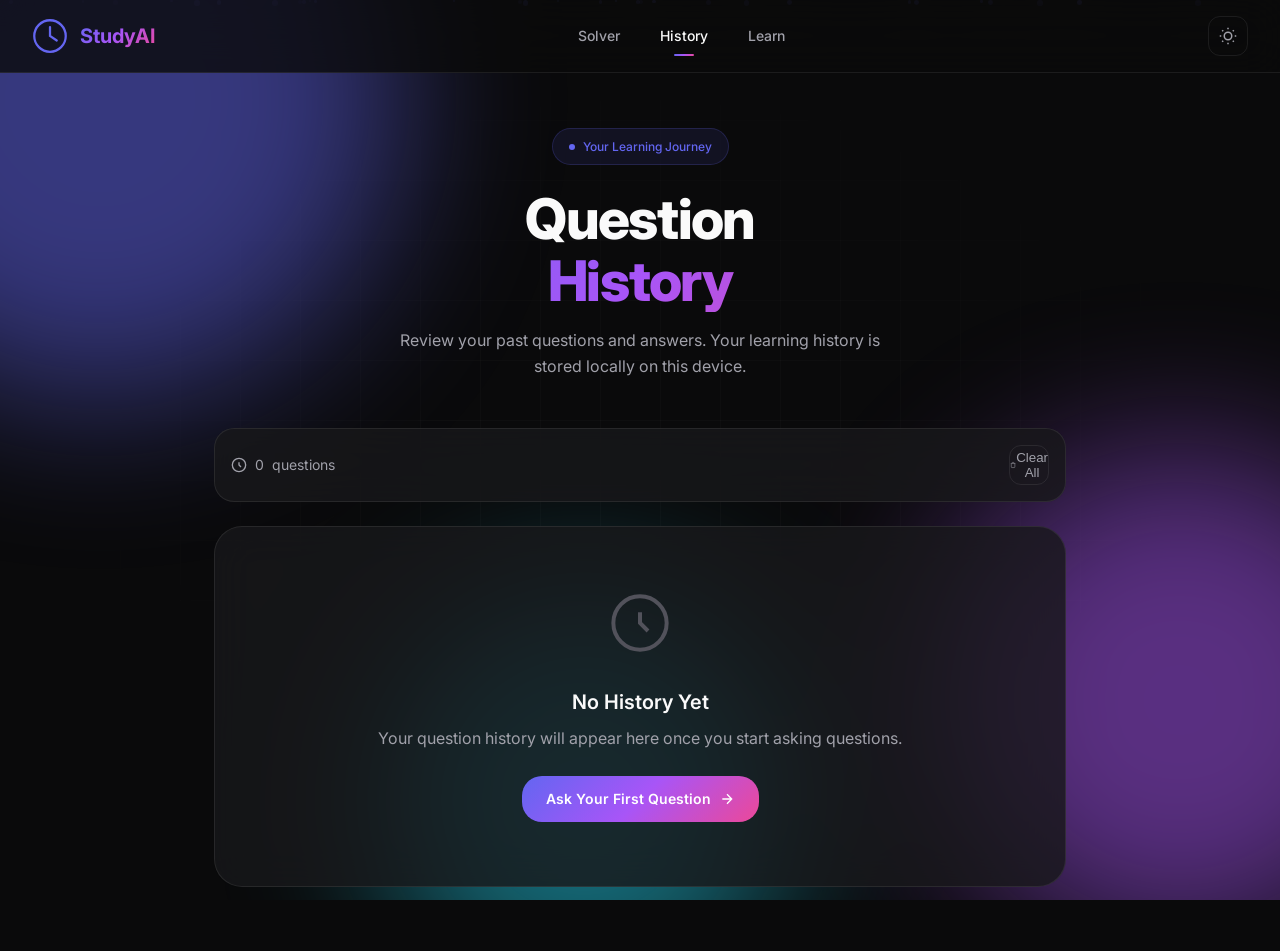
==== history.html @ 95f25e90 "feat(pages): add History and Learn pages with navigation - history.html: View past questions with de" ====
<!DOCTYPE html>
<html lang="en">
<head>
  <meta charset="UTF-8" />
  <meta name="viewport" content="width=device-width, initial-scale=1.0" />
  <title>History - Student AI Doubt Solver</title>
  <link rel="preconnect" href="https://fonts.googleapis.com" />
  <link rel="preconnect" href="https://fonts.gstatic.com" crossorigin />
  <link href="https://fonts.googleapis.com/css2?family=Inter:wght@300;400;500;600;700;800&display=swap" rel="stylesheet" />
  <link rel="stylesheet" href="style.css" />
</head>
<body>
  <!-- Animated Background -->
  <div class="bg-animation">
    <div class="gradient-orb orb-1"></div>
    <div class="gradient-orb orb-2"></div>
    <div class="gradient-orb orb-3"></div>
    <div class="grid-overlay"></div>
  </div>

  <!-- Floating Particles -->
  <div class="particles" id="particles"></div>

  <!-- Navigation -->
  <nav class="nav">
    <div class="nav-brand">
      <a href="index.html" class="brand-link">
        <div class="logo-icon">
          <svg viewBox="0 0 32 32" fill="none">
            <circle cx="16" cy="16" r="14" stroke="url(#logoGrad)" stroke-width="2"/>
            <path d="M16 8v8l6 4" stroke="url(#logoGrad)" stroke-width="2" stroke-linecap="round"/>
            <defs>
              <linearGradient id="logoGrad" x1="0" y1="0" x2="32" y2="32">
                <stop offset="0%" stop-color="#6366f1"/>
                <stop offset="100%" stop-color="#a855f7"/>
              </linearGradient>
            </defs>
          </svg>
        </div>
        <span class="brand-text">StudyAI</span>
      </a>
    </div>
    <div class="nav-links">
      <a href="index.html" class="nav-link">Solver</a>
      <a href="history.html" class="nav-link active">History</a>
      <a href="learn.html" class="nav-link">Learn</a>
    </div>
    <div class="nav-actions">
      <div class="theme-selector">
        <button class="btn-ghost theme-toggle-btn" id="themeToggle" title="Change Theme">
          <svg viewBox="0 0 24 24" fill="none" stroke="currentColor" stroke-width="2">
            <circle cx="12" cy="12" r="5"/>
            <path d="M12 1v2M12 21v2M4.22 4.22l1.42 1.42M18.36 18.36l1.42 1.42M1 12h2M21 12h2M4.22 19.78l1.42-1.42M18.36 5.64l1.42-1.42"/>
          </svg>
        </button>
        <div class="theme-dropdown" id="themeDropdown">
          <div class="theme-dropdown-header">Choose Theme</div>
          <button class="theme-option active" data-theme="dark">
            <span class="theme-preview dark-preview"></span>
            <span>Midnight</span>
          </button>
          <button class="theme-option" data-theme="purple">
            <span class="theme-preview purple-preview"></span>
            <span>Purple Haze</span>
          </button>
          <button class="theme-option" data-theme="ocean">
            <span class="theme-preview ocean-preview"></span>
            <span>Ocean Blue</span>
          </button>
          <button class="theme-option" data-theme="forest">
            <span class="theme-preview forest-preview"></span>
            <span>Forest Green</span>
          </button>
          <button class="theme-option" data-theme="sunset">
            <span class="theme-preview sunset-preview"></span>
            <span>Sunset</span>
          </button>
          <button class="theme-option" data-theme="light">
            <span class="theme-preview light-preview"></span>
            <span>Light Mode</span>
          </button>
        </div>
      </div>
    </div>
  </nav>

  <!-- Main Content -->
  <main class="main">
    <section class="page-header">
      <div class="hero-badge">
        <span class="badge-dot"></span>
        <span>Your Learning Journey</span>
      </div>
      <h1 class="page-title">
        <span class="title-line">Question</span>
        <span class="title-line gradient-text">History</span>
      </h1>
      <p class="page-subtitle">
        Review your past questions and answers. Your learning history is stored locally on this device.
      </p>
    </section>

    <!-- History List -->
    <section class="history-section">
      <div class="history-controls">
        <div class="history-stats" id="historyStats">
          <span class="stat-item">
            <svg viewBox="0 0 24 24" fill="none" stroke="currentColor" stroke-width="2" width="16" height="16">
              <path d="M12 8v4l3 3"/>
              <circle cx="12" cy="12" r="10"/>
            </svg>
            <span id="totalQuestions">0</span> questions
          </span>
        </div>
        <button class="btn-ghost" id="clearHistoryBtn">
          <svg viewBox="0 0 24 24" fill="none" stroke="currentColor" stroke-width="2" width="16" height="16">
            <polyline points="3 6 5 6 21 6"/>
            <path d="M19 6v14a2 2 0 01-2 2H7a2 2 0 01-2-2V6m3 0V4a2 2 0 012-2h4a2 2 0 012 2v2"/>
          </svg>
          Clear All
        </button>
      </div>

      <div class="history-list" id="historyList">
        <!-- History items will be inserted here -->
      </div>

      <div class="empty-state" id="emptyState">
        <div class="empty-icon">
          <svg viewBox="0 0 24 24" fill="none" stroke="currentColor" stroke-width="1.5" width="64" height="64">
            <path d="M12 8v4l3 3"/>
            <circle cx="12" cy="12" r="10"/>
          </svg>
        </div>
        <h3>No History Yet</h3>
        <p>Your question history will appear here once you start asking questions.</p>
        <a href="index.html" class="btn-primary">
          <span>Ask Your First Question</span>
          <svg viewBox="0 0 24 24" fill="none" stroke="currentColor" stroke-width="2" width="16" height="16">
            <path d="M5 12h14M12 5l7 7-7 7"/>
          </svg>
        </a>
      </div>
    </section>
  </main>

  <!-- Toast Notifications -->
  <div class="toast-container" id="toastContainer"></div>

  <script src="history.js"></script>
</body>
</html>
---- style.css ----
/* ===== CSS Variables ===== */
:root,
[data-theme="dark"] {
  /* Colors - Midnight Dark Theme */
  --bg-primary: #0a0a0b;
  --bg-secondary: #111113;
  --bg-tertiary: #18181b;
  --bg-card: rgba(24, 24, 27, 0.8);
  
  --text-primary: #fafafa;
  --text-secondary: #a1a1aa;
  --text-muted: #52525b;
  
  --accent-primary: #6366f1;
  --accent-secondary: #a855f7;
  --accent-tertiary: #22d3ee;
  
  --gradient-primary: linear-gradient(135deg, #6366f1 0%, #a855f7 50%, #ec4899 100%);
  --gradient-secondary: linear-gradient(135deg, #22d3ee 0%, #6366f1 100%);
  --gradient-glow: radial-gradient(circle, rgba(99, 102, 241, 0.15) 0%, transparent 70%);
  
  --orb-1: #6366f1;
  --orb-2: #a855f7;
  --orb-3: #22d3ee;
}

/* Purple Haze Theme */
[data-theme="purple"] {
  --bg-primary: #0d0a1a;
  --bg-secondary: #14101f;
  --bg-tertiary: #1a1525;
  --bg-card: rgba(26, 21, 37, 0.85);
  
  --text-primary: #f5f0ff;
  --text-secondary: #b8a5d3;
  --text-muted: #6b5a8a;
  
  --accent-primary: #9333ea;
  --accent-secondary: #c026d3;
  --accent-tertiary: #e879f9;
  
  --gradient-primary: linear-gradient(135deg, #9333ea 0%, #c026d3 50%, #e879f9 100%);
  --gradient-secondary: linear-gradient(135deg, #7c3aed 0%, #9333ea 100%);
  --gradient-glow: radial-gradient(circle, rgba(147, 51, 234, 0.2) 0%, transparent 70%);
  
  --orb-1: #9333ea;
  --orb-2: #c026d3;
  --orb-3: #e879f9;
}

/* Ocean Blue Theme */
[data-theme="ocean"] {
  --bg-primary: #030712;
  --bg-secondary: #0a1628;
  --bg-tertiary: #0f1d32;
  --bg-card: rgba(15, 29, 50, 0.85);
  
  --text-primary: #f0f9ff;
  --text-secondary: #7dd3fc;
  --text-muted: #3b82a0;
  
  --accent-primary: #0ea5e9;
  --accent-secondary: #06b6d4;
  --accent-tertiary: #38bdf8;
  
  --gradient-primary: linear-gradient(135deg, #0369a1 0%, #0ea5e9 50%, #38bdf8 100%);
  --gradient-secondary: linear-gradient(135deg, #06b6d4 0%, #0ea5e9 100%);
  --gradient-glow: radial-gradient(circle, rgba(14, 165, 233, 0.2) 0%, transparent 70%);
  
  --orb-1: #0ea5e9;
  --orb-2: #06b6d4;
  --orb-3: #38bdf8;
}

/* Forest Green Theme */
[data-theme="forest"] {
  --bg-primary: #030a06;
  --bg-secondary: #071510;
  --bg-tertiary: #0c1f17;
  --bg-card: rgba(12, 31, 23, 0.85);
  
  --text-primary: #ecfdf5;
  --text-secondary: #6ee7b7;
  --text-muted: #2d8a64;
  
  --accent-primary: #10b981;
  --accent-secondary: #059669;
  --accent-tertiary: #34d399;
  
  --gradient-primary: linear-gradient(135deg, #047857 0%, #10b981 50%, #34d399 100%);
  --gradient-secondary: linear-gradient(135deg, #059669 0%, #10b981 100%);
  --gradient-glow: radial-gradient(circle, rgba(16, 185, 129, 0.2) 0%, transparent 70%);
  
  --orb-1: #10b981;
  --orb-2: #059669;
  --orb-3: #34d399;
}

/* Sunset Theme */
[data-theme="sunset"] {
  --bg-primary: #0f0705;
  --bg-secondary: #1a0e0a;
  --bg-tertiary: #261510;
  --bg-card: rgba(38, 21, 16, 0.85);
  
  --text-primary: #fff7ed;
  --text-secondary: #fdba74;
  --text-muted: #a16234;
  
  --accent-primary: #f97316;
  --accent-secondary: #ea580c;
  --accent-tertiary: #fb923c;
  
  --gradient-primary: linear-gradient(135deg, #ea580c 0%, #f97316 50%, #fbbf24 100%);
  --gradient-secondary: linear-gradient(135deg, #dc2626 0%, #f97316 100%);
  --gradient-glow: radial-gradient(circle, rgba(249, 115, 22, 0.2) 0%, transparent 70%);
  
  --orb-1: #f97316;
  --orb-2: #ea580c;
  --orb-3: #fbbf24;
}

/* Light Mode Theme */
[data-theme="light"] {
  --bg-primary: #fafafa;
  --bg-secondary: #f4f4f5;
  --bg-tertiary: #e4e4e7;
  --bg-card: rgba(255, 255, 255, 0.9);
  
  --text-primary: #18181b;
  --text-secondary: #52525b;
  --text-muted: #a1a1aa;
  
  --accent-primary: #6366f1;
  --accent-secondary: #8b5cf6;
  --accent-tertiary: #a855f7;
  
  --gradient-primary: linear-gradient(135deg, #6366f1 0%, #8b5cf6 50%, #a855f7 100%);
  --gradient-secondary: linear-gradient(135deg, #6366f1 0%, #8b5cf6 100%);
  --gradient-glow: radial-gradient(circle, rgba(99, 102, 241, 0.1) 0%, transparent 70%);
  
  --orb-1: rgba(99, 102, 241, 0.3);
  --orb-2: rgba(139, 92, 246, 0.3);
  --orb-3: rgba(168, 85, 247, 0.3);
  
  --border-color: rgba(0, 0, 0, 0.08);
  --border-hover: rgba(0, 0, 0, 0.15);
  --shadow-sm: 0 2px 8px rgba(0, 0, 0, 0.08);
  --shadow-md: 0 8px 32px rgba(0, 0, 0, 0.1);
  --shadow-lg: 0 16px 64px rgba(0, 0, 0, 0.12);
}

/* Shared variables for all themes */
:root {
  --border-color: rgba(255, 255, 255, 0.08);
  --border-hover: rgba(255, 255, 255, 0.15);
  
  --shadow-sm: 0 2px 8px rgba(0, 0, 0, 0.3);
  --shadow-md: 0 8px 32px rgba(0, 0, 0, 0.4);
  --shadow-lg: 0 16px 64px rgba(0, 0, 0, 0.5);
  --shadow-glow: 0 0 60px rgba(99, 102, 241, 0.3);
  
  --radius-sm: 8px;
  --radius-md: 12px;
  --radius-lg: 20px;
  --radius-xl: 28px;
  
  --transition-fast: 0.15s ease;
  --transition-base: 0.3s ease;
  --transition-slow: 0.5s cubic-bezier(0.4, 0, 0.2, 1);
  
  --font-family: 'Inter', -apple-system, BlinkMacSystemFont, 'Segoe UI', sans-serif;
}

/* ===== Reset & Base ===== */
*, *::before, *::after {
  margin: 0;
  padding: 0;
  box-sizing: border-box;
}

html {
  scroll-behavior: smooth;
  font-size: 16px;
}

body {
  font-family: var(--font-family);
  background: var(--bg-primary);
  color: var(--text-primary);
  line-height: 1.6;
  min-height: 100vh;
  overflow-x: hidden;
  -webkit-font-smoothing: antialiased;
}

::selection {
  background: var(--accent-primary);
  color: white;
}

/* ===== Animated Background ===== */
.bg-animation {
  position: fixed;
  inset: 0;
  z-index: -1;
  overflow: hidden;
}

.gradient-orb {
  position: absolute;
  border-radius: 50%;
  filter: blur(80px);
  opacity: 0.5;
  animation: float 20s infinite ease-in-out;
}

.orb-1 {
  width: 600px;
  height: 600px;
  background: var(--orb-1, var(--accent-primary));
  top: -200px;
  left: -200px;
  animation-delay: 0s;
  transition: background 0.5s ease;
}

.orb-2 {
  width: 500px;
  height: 500px;
  background: var(--orb-2, var(--accent-secondary));
  top: 50%;
  right: -150px;
  animation-delay: -7s;
  transition: background 0.5s ease;
}

.orb-3 {
  width: 400px;
  height: 400px;
  background: var(--orb-3, var(--accent-tertiary));
  bottom: -100px;
  left: 30%;
  animation-delay: -14s;
  transition: background 0.5s ease;
}

@keyframes float {
  0%, 100% { transform: translate(0, 0) scale(1); }
  25% { transform: translate(50px, 50px) scale(1.1); }
  50% { transform: translate(0, 100px) scale(0.9); }
  75% { transform: translate(-50px, 50px) scale(1.05); }
}

.grid-overlay {
  position: absolute;
  inset: 0;
  background-image: 
    linear-gradient(rgba(255, 255, 255, 0.02) 1px, transparent 1px),
    linear-gradient(90deg, rgba(255, 255, 255, 0.02) 1px, transparent 1px);
  background-size: 60px 60px;
  mask-image: radial-gradient(ellipse at center, black 20%, transparent 70%);
}

/* ===== Particles ===== */
.particles {
  position: fixed;
  inset: 0;
  z-index: -1;
  pointer-events: none;
}

.particle {
  position: absolute;
  width: 4px;
  height: 4px;
  background: var(--accent-primary);
  border-radius: 50%;
  opacity: 0.6;
  animation: particle-float 15s infinite linear;
}

@keyframes particle-float {
  0% { transform: translateY(100vh) rotate(0deg); opacity: 0; }
  10% { opacity: 0.6; }
  90% { opacity: 0.6; }
  100% { transform: translateY(-100vh) rotate(720deg); opacity: 0; }
}

/* ===== Navigation ===== */
.nav {
  position: fixed;
  top: 0;
  left: 0;
  right: 0;
  z-index: 100;
  display: flex;
  align-items: center;
  justify-content: space-between;
  padding: 1rem 2rem;
  background: rgba(10, 10, 11, 0.8);
  backdrop-filter: blur(20px);
  border-bottom: 1px solid var(--border-color);
}

.nav-brand {
  display: flex;
  align-items: center;
  gap: 0.75rem;
}

.logo-icon {
  width: 36px;
  height: 36px;
  animation: pulse-glow 3s infinite ease-in-out;
}

@keyframes pulse-glow {
  0%, 100% { filter: drop-shadow(0 0 8px rgba(99, 102, 241, 0.5)); }
  50% { filter: drop-shadow(0 0 20px rgba(99, 102, 241, 0.8)); }
}

.brand-text {
  font-size: 1.25rem;
  font-weight: 700;
  background: var(--gradient-primary);
  -webkit-background-clip: text;
  -webkit-text-fill-color: transparent;
  background-clip: text;
}

.nav-links {
  display: flex;
  gap: 0.5rem;
}

.nav-link {
  padding: 0.5rem 1rem;
  color: var(--text-secondary);
  text-decoration: none;
  font-size: 0.875rem;
  font-weight: 500;
  border-radius: var(--radius-md);
  transition: all var(--transition-base);
  position: relative;
}

.nav-link:hover {
  color: var(--text-primary);
  background: rgba(255, 255, 255, 0.05);
}

.nav-link.active {
  color: var(--text-primary);
}

.nav-link.active::after {
  content: '';
  position: absolute;
  bottom: -1px;
  left: 50%;
  transform: translateX(-50%);
  width: 20px;
  height: 2px;
  background: var(--gradient-primary);
  border-radius: 2px;
}

.nav-actions {
  display: flex;
  align-items: center;
  gap: 0.5rem;
}

.btn-ghost {
  width: 40px;
  height: 40px;
  display: flex;
  align-items: center;
  justify-content: center;
  background: transparent;
  border: 1px solid var(--border-color);
  border-radius: var(--radius-md);
  color: var(--text-secondary);
  cursor: pointer;
  transition: all var(--transition-base);
}

.btn-ghost:hover {
  background: rgba(255, 255, 255, 0.05);
  border-color: var(--border-hover);
  color: var(--text-primary);
}

.btn-ghost svg {
  width: 18px;
  height: 18px;
}

/* ===== Theme Selector ===== */
.theme-selector {
  position: relative;
}

.theme-toggle-btn svg {
  transition: transform var(--transition-base);
}

.theme-selector:hover .theme-toggle-btn svg {
  transform: rotate(45deg);
}

.theme-dropdown {
  position: absolute;
  top: calc(100% + 0.5rem);
  right: 0;
  width: 200px;
  background: var(--bg-card);
  border: 1px solid var(--border-color);
  border-radius: var(--radius-lg);
  backdrop-filter: blur(20px);
  box-shadow: var(--shadow-lg);
  opacity: 0;
  visibility: hidden;
  transform: translateY(-10px);
  transition: all var(--transition-base);
  z-index: 150;
  overflow: hidden;
}

.theme-selector:hover .theme-dropdown,
.theme-dropdown.visible {
  opacity: 1;
  visibility: visible;
  transform: translateY(0);
}

.theme-dropdown-header {
  padding: 0.75rem 1rem;
  font-size: 0.75rem;
  font-weight: 600;
  text-transform: uppercase;
  letter-spacing: 0.05em;
  color: var(--text-muted);
  border-bottom: 1px solid var(--border-color);
}

.theme-option {
  display: flex;
  align-items: center;
  gap: 0.75rem;
  width: 100%;
  padding: 0.75rem 1rem;
  background: transparent;
  border: none;
  color: var(--text-secondary);
  font-size: 0.875rem;
  font-family: inherit;
  cursor: pointer;
  transition: all var(--transition-base);
  text-align: left;
}

.theme-option:hover {
  background: rgba(255, 255, 255, 0.05);
  color: var(--text-primary);
}

.theme-option.active {
  color: var(--accent-primary);
  background: rgba(99, 102, 241, 0.1);
}

.theme-preview {
  width: 20px;
  height: 20px;
  border-radius: 50%;
  flex-shrink: 0;
  border: 2px solid rgba(255, 255, 255, 0.1);
}

.dark-preview {
  background: linear-gradient(135deg, #6366f1 0%, #a855f7 100%);
}

.purple-preview {
  background: linear-gradient(135deg, #9333ea 0%, #c026d3 100%);
}

.ocean-preview {
  background: linear-gradient(135deg, #0ea5e9 0%, #06b6d4 100%);
}

.forest-preview {
  background: linear-gradient(135deg, #10b981 0%, #059669 100%);
}

.sunset-preview {
  background: linear-gradient(135deg, #f97316 0%, #fbbf24 100%);
}

.light-preview {
  background: linear-gradient(135deg, #f4f4f5 0%, #e4e4e7 100%);
  border-color: rgba(0, 0, 0, 0.1);
}

/* Theme transition for body */
body {
  transition: background-color 0.5s ease, color 0.5s ease;
}

/* ===== Main Content ===== */
.main {
  max-width: 900px;
  margin: 0 auto;
  padding: 8rem 1.5rem 4rem;
}

/* ===== Hero Section ===== */
.hero {
  text-align: center;
  margin-bottom: 3rem;
}

.hero-badge {
  display: inline-flex;
  align-items: center;
  gap: 0.5rem;
  padding: 0.5rem 1rem;
  background: rgba(99, 102, 241, 0.1);
  border: 1px solid rgba(99, 102, 241, 0.2);
  border-radius: 100px;
  font-size: 0.75rem;
  font-weight: 500;
  color: var(--accent-primary);
  margin-bottom: 1.5rem;
  animation: fade-in-up 0.6s ease-out;
}

.badge-dot {
  width: 6px;
  height: 6px;
  background: var(--accent-primary);
  border-radius: 50%;
  animation: pulse 2s infinite;
}

@keyframes pulse {
  0%, 100% { opacity: 1; transform: scale(1); }
  50% { opacity: 0.5; transform: scale(1.2); }
}

.hero-title {
  font-size: clamp(2.5rem, 8vw, 4.5rem);
  font-weight: 800;
  line-height: 1.1;
  letter-spacing: -0.03em;
  margin-bottom: 1.5rem;
}

.title-line {
  display: block;
  animation: fade-in-up 0.8s ease-out backwards;
}

.title-line:nth-child(1) { animation-delay: 0.1s; }
.title-line:nth-child(2) { animation-delay: 0.2s; }
.title-line:nth-child(3) { animation-delay: 0.3s; }

.gradient-text {
  background: var(--gradient-primary);
  -webkit-background-clip: text;
  -webkit-text-fill-color: transparent;
  background-clip: text;
}

.hero-subtitle {
  font-size: 1.125rem;
  color: var(--text-secondary);
  max-width: 500px;
  margin: 0 auto;
  animation: fade-in-up 0.8s ease-out 0.4s backwards;
}

@keyframes fade-in-up {
  from {
    opacity: 0;
    transform: translateY(20px);
  }
  to {
    opacity: 1;
    transform: translateY(0);
  }
}

/* ===== Subjects Carousel ===== */
.subjects-section {
  margin-bottom: 2rem;
  animation: fade-in-up 0.8s ease-out 0.5s backwards;
}

.subjects-carousel {
  display: flex;
  gap: 0.75rem;
  overflow-x: auto;
  padding: 0.5rem 0;
  scrollbar-width: none;
  -webkit-overflow-scrolling: touch;
  mask-image: linear-gradient(90deg, transparent, black 5%, black 95%, transparent);
}

.subjects-carousel::-webkit-scrollbar {
  display: none;
}

.subject-chip {
  display: flex;
  align-items: center;
  gap: 0.5rem;
  padding: 0.75rem 1.25rem;
  background: var(--bg-card);
  border: 1px solid var(--border-color);
  border-radius: 100px;
  color: var(--text-secondary);
  font-size: 0.875rem;
  font-weight: 500;
  cursor: pointer;
  white-space: nowrap;
  transition: all var(--transition-base);
  flex-shrink: 0;
}

.subject-chip:hover {
  background: rgba(99, 102, 241, 0.1);
  border-color: rgba(99, 102, 241, 0.3);
  color: var(--text-primary);
  transform: translateY(-2px);
}

.subject-chip.active {
  background: var(--gradient-primary);
  border-color: transparent;
  color: white;
  box-shadow: 0 4px 20px rgba(99, 102, 241, 0.4);
}

.chip-icon {
  font-size: 1rem;
}

/* ===== Input Section ===== */
.input-section {
  margin-bottom: 3rem;
  animation: fade-in-up 0.8s ease-out 0.6s backwards;
}

.input-card {
  position: relative;
  background: var(--bg-card);
  border: 1px solid var(--border-color);
  border-radius: var(--radius-xl);
  padding: 1.5rem;
  backdrop-filter: blur(20px);
  transition: all var(--transition-base);
}

.input-card:focus-within {
  border-color: var(--accent-primary);
  box-shadow: var(--shadow-glow);
}

.input-glow {
  position: absolute;
  inset: -1px;
  border-radius: var(--radius-xl);
  background: var(--gradient-primary);
  opacity: 0;
  z-index: -1;
  transition: opacity var(--transition-base);
  filter: blur(20px);
}

.input-card:focus-within .input-glow {
  opacity: 0.3;
}

.question-input {
  width: 100%;
  background: transparent;
  border: none;
  color: var(--text-primary);
  font-size: 1rem;
  font-family: inherit;
  line-height: 1.6;
  resize: none;
  outline: none;
}

.question-input::placeholder {
  color: var(--text-muted);
}

.input-actions {
  display: flex;
  align-items: center;
  justify-content: space-between;
  margin-top: 1rem;
  padding-top: 1rem;
  border-top: 1px solid var(--border-color);
}

.char-count {
  font-size: 0.75rem;
  color: var(--text-muted);
}

.btn-primary {
  display: flex;
  align-items: center;
  gap: 0.5rem;
  padding: 0.75rem 1.5rem;
  background: var(--gradient-primary);
  border: none;
  border-radius: var(--radius-lg);
  color: white;
  font-size: 0.875rem;
  font-weight: 600;
  cursor: pointer;
  transition: all var(--transition-base);
  position: relative;
  overflow: hidden;
}

.btn-primary:hover {
  transform: translateY(-2px);
  box-shadow: 0 8px 30px rgba(99, 102, 241, 0.4);
}

.btn-primary:active {
  transform: translateY(0);
}

.btn-icon svg {
  width: 16px;
  height: 16px;
  transition: transform var(--transition-base);
}

.btn-primary:hover .btn-icon svg {
  transform: translateX(4px);
}

.btn-loader {
  display: none;
}

.btn-primary.loading .btn-text,
.btn-primary.loading .btn-icon {
  visibility: hidden;
}

.btn-primary.loading .btn-loader {
  display: block;
  position: absolute;
}

.loader-ring {
  width: 20px;
  height: 20px;
  border: 2px solid rgba(255, 255, 255, 0.3);
  border-top-color: white;
  border-radius: 50%;
  animation: spin 0.8s linear infinite;
}

@keyframes spin {
  to { transform: rotate(360deg); }
}

/* ===== Results Section ===== */
.results-section {
  display: none;
}

.results-section.visible {
  display: block;
  animation: fade-in-up 0.6s ease-out;
}

/* Loading State */
.loading-state {
  display: none;
  text-align: center;
  padding: 4rem 2rem;
}

.loading-state.visible {
  display: block;
}

.loading-animation {
  display: flex;
  justify-content: center;
  gap: 0.5rem;
  margin-bottom: 1.5rem;
}

.loading-circle {
  width: 12px;
  height: 12px;
  background: var(--gradient-primary);
  border-radius: 50%;
  animation: bounce 1.4s infinite ease-in-out both;
}

.loading-circle:nth-child(1) { animation-delay: -0.32s; }
.loading-circle:nth-child(2) { animation-delay: -0.16s; }
.loading-circle:nth-child(3) { animation-delay: 0s; }

@keyframes bounce {
  0%, 80%, 100% { transform: scale(0.6); opacity: 0.5; }
  40% { transform: scale(1); opacity: 1; }
}

.loading-text {
  font-size: 1.125rem;
  font-weight: 500;
  color: var(--text-primary);
  margin-bottom: 2rem;
}

.loading-steps {
  display: flex;
  flex-direction: column;
  align-items: center;
  gap: 0.75rem;
}

.step {
  display: flex;
  align-items: center;
  gap: 0.75rem;
  color: var(--text-muted);
  font-size: 0.875rem;
  transition: all var(--transition-base);
}

.step.active {
  color: var(--accent-primary);
}

.step.completed {
  color: #10b981;
}

.step-dot {
  width: 8px;
  height: 8px;
  background: currentColor;
  border-radius: 50%;
  transition: all var(--transition-base);
}

.step.active .step-dot {
  animation: pulse 1s infinite;
}

/* ===== Answer Card ===== */
.answer-card {
  display: none;
  background: var(--bg-card);
  border: 1px solid var(--border-color);
  border-radius: var(--radius-xl);
  backdrop-filter: blur(20px);
  overflow: hidden;
}

.answer-card.visible {
  display: block;
  animation: card-appear 0.6s cubic-bezier(0.16, 1, 0.3, 1);
}

@keyframes card-appear {
  from {
    opacity: 0;
    transform: translateY(30px) scale(0.95);
  }
  to {
    opacity: 1;
    transform: translateY(0) scale(1);
  }
}

.card-header {
  display: flex;
  align-items: center;
  justify-content: space-between;
  padding: 1.25rem 1.5rem;
  border-bottom: 1px solid var(--border-color);
}

.card-badge {
  display: flex;
  align-items: center;
  gap: 0.5rem;
  color: var(--accent-primary);
  font-size: 0.875rem;
  font-weight: 600;
}

.card-badge svg {
  width: 18px;
  height: 18px;
}

.card-actions {
  display: flex;
  gap: 0.5rem;
}

.icon-btn {
  width: 36px;
  height: 36px;
  display: flex;
  align-items: center;
  justify-content: center;
  background: transparent;
  border: 1px solid var(--border-color);
  border-radius: var(--radius-md);
  color: var(--text-secondary);
  cursor: pointer;
  transition: all var(--transition-base);
}

.icon-btn:hover {
  background: rgba(255, 255, 255, 0.05);
  border-color: var(--border-hover);
  color: var(--text-primary);
}

.icon-btn svg {
  width: 16px;
  height: 16px;
}

.card-content {
  padding: 1.5rem;
}

/* Answer content styling */
.answer-summary {
  font-size: 1rem;
  color: var(--text-primary);
  line-height: 1.8;
  margin-bottom: 2rem;
}

.answer-steps {
  margin-bottom: 2rem;
}

.step-item {
  display: flex;
  gap: 1rem;
  padding: 1rem 0;
  border-bottom: 1px solid var(--border-color);
  animation: fade-in-up 0.4s ease-out backwards;
}

.step-item:last-child {
  border-bottom: none;
}

.step-number {
  flex-shrink: 0;
  width: 32px;
  height: 32px;
  display: flex;
  align-items: center;
  justify-content: center;
  background: var(--gradient-primary);
  border-radius: 50%;
  font-size: 0.875rem;
  font-weight: 600;
  color: white;
}

.step-content h4 {
  font-size: 0.9375rem;
  font-weight: 600;
  margin-bottom: 0.25rem;
  color: var(--text-primary);
}

.step-content p {
  font-size: 0.875rem;
  color: var(--text-secondary);
  line-height: 1.6;
}

/* Images grid */
.answer-images {
  display: grid;
  grid-template-columns: repeat(auto-fit, minmax(200px, 1fr));
  gap: 1rem;
  margin-bottom: 2rem;
}

.answer-image {
  width: 100%;
  border-radius: var(--radius-md);
  cursor: pointer;
  transition: transform var(--transition-base);
}

.answer-image:hover {
  transform: scale(1.02);
}

/* Citations */
.answer-citations {
  padding: 1rem;
  background: rgba(255, 255, 255, 0.03);
  border-radius: var(--radius-md);
  border-left: 3px solid var(--accent-primary);
}

.answer-citations h4 {
  font-size: 0.75rem;
  font-weight: 600;
  text-transform: uppercase;
  letter-spacing: 0.05em;
  color: var(--text-muted);
  margin-bottom: 0.75rem;
}

.citation-list {
  display: flex;
  flex-direction: column;
  gap: 0.5rem;
}

.citation-link {
  color: var(--accent-primary);
  text-decoration: none;
  font-size: 0.875rem;
  transition: color var(--transition-base);
}

.citation-link:hover {
  color: var(--accent-secondary);
  text-decoration: underline;
}

/* ===== Flashcards ===== */
.flashcards-section {
  display: none;
  margin-top: 2rem;
}

.flashcards-section.visible {
  display: block;
  animation: fade-in-up 0.6s ease-out 0.3s backwards;
}

.section-title {
  display: flex;
  align-items: center;
  gap: 0.75rem;
  font-size: 1.125rem;
  font-weight: 600;
  margin-bottom: 1rem;
  color: var(--text-primary);
}

.section-title svg {
  width: 20px;
  height: 20px;
  color: var(--accent-primary);
}

.flashcards-grid {
  display: grid;
  grid-template-columns: repeat(auto-fit, minmax(280px, 1fr));
  gap: 1rem;
}

.flashcard {
  perspective: 1000px;
  height: 180px;
  cursor: pointer;
}

.flashcard-inner {
  position: relative;
  width: 100%;
  height: 100%;
  transition: transform 0.6s cubic-bezier(0.4, 0, 0.2, 1);
  transform-style: preserve-3d;
}

.flashcard.flipped .flashcard-inner {
  transform: rotateY(180deg);
}

.flashcard-front,
.flashcard-back {
  position: absolute;
  inset: 0;
  display: flex;
  align-items: center;
  justify-content: center;
  padding: 1.5rem;
  background: var(--bg-card);
  border: 1px solid var(--border-color);
  border-radius: var(--radius-lg);
  backface-visibility: hidden;
  text-align: center;
}

.flashcard-front {
  font-weight: 600;
  color: var(--text-primary);
}

.flashcard-back {
  transform: rotateY(180deg);
  background: linear-gradient(135deg, rgba(99, 102, 241, 0.1) 0%, rgba(168, 85, 247, 0.1) 100%);
  color: var(--text-secondary);
  font-size: 0.9375rem;
  line-height: 1.6;
}

.flashcard:hover .flashcard-inner {
  transform: translateY(-4px);
}

.flashcard.flipped:hover .flashcard-inner {
  transform: rotateY(180deg) translateY(-4px);
}

/* ===== Toast Notifications ===== */
.toast-container {
  position: fixed;
  bottom: 2rem;
  right: 2rem;
  z-index: 1000;
  display: flex;
  flex-direction: column;
  gap: 0.75rem;
}

.toast {
  display: flex;
  align-items: center;
  gap: 0.75rem;
  padding: 1rem 1.25rem;
  background: var(--bg-card);
  border: 1px solid var(--border-color);
  border-radius: var(--radius-md);
  backdrop-filter: blur(20px);
  box-shadow: var(--shadow-lg);
  animation: toast-in 0.3s ease-out;
}

.toast.success {
  border-color: rgba(16, 185, 129, 0.3);
}

.toast.error {
  border-color: rgba(239, 68, 68, 0.3);
}

@keyframes toast-in {
  from {
    opacity: 0;
    transform: translateX(100%);
  }
  to {
    opacity: 1;
    transform: translateX(0);
  }
}

.toast.hiding {
  animation: toast-out 0.3s ease-in forwards;
}

@keyframes toast-out {
  to {
    opacity: 0;
    transform: translateX(100%);
  }
}

/* ===== Modal ===== */
.modal-overlay {
  position: fixed;
  inset: 0;
  z-index: 200;
  display: flex;
  align-items: center;
  justify-content: center;
  background: rgba(0, 0, 0, 0.9);
  backdrop-filter: blur(10px);
  opacity: 0;
  visibility: hidden;
  transition: all var(--transition-base);
}

.modal-overlay.visible {
  opacity: 1;
  visibility: visible;
}

.modal-content {
  position: relative;
  max-width: 90vw;
  max-height: 90vh;
}

.modal-close {
  position: absolute;
  top: -40px;
  right: 0;
  width: 36px;
  height: 36px;
  display: flex;
  align-items: center;
  justify-content: center;
  background: rgba(255, 255, 255, 0.1);
  border: none;
  border-radius: 50%;
  color: white;
  cursor: pointer;
  transition: all var(--transition-base);
}

.modal-close:hover {
  background: rgba(255, 255, 255, 0.2);
}

.modal-close svg {
  width: 20px;
  height: 20px;
}

#modalImage {
  max-width: 100%;
  max-height: 85vh;
  border-radius: var(--radius-lg);
  animation: modal-image-in 0.4s cubic-bezier(0.16, 1, 0.3, 1);
}

@keyframes modal-image-in {
  from {
    opacity: 0;
    transform: scale(0.9);
  }
  to {
    opacity: 1;
    transform: scale(1);
  }
}

/* ===== Responsive ===== */
@media (max-width: 768px) {
  .nav {
    padding: 1rem;
  }
  
  .nav-links {
    display: none;
  }
  
  .main {
    padding: 6rem 1rem 3rem;
  }
  
  .hero-title {
    font-size: clamp(2rem, 10vw, 3rem);
  }
  
  .hero-subtitle {
    font-size: 1rem;
  }
  
  .input-card {
    padding: 1rem;
  }
  
  .btn-primary {
    padding: 0.625rem 1rem;
    font-size: 0.8125rem;
  }
  
  .card-content {
    padding: 1rem;
  }
  
  .flashcards-grid {
    grid-template-columns: 1fr;
  }
  
  .toast-container {
    bottom: 1rem;
    right: 1rem;
    left: 1rem;
  }
  
  .toast {
    width: 100%;
  }
}

/* ===== Page Header (History/Learn) ===== */
.page-header {
  text-align: center;
  margin-bottom: 3rem;
}

.page-title {
  font-size: clamp(2rem, 6vw, 3.5rem);
  font-weight: 800;
  line-height: 1.1;
  letter-spacing: -0.03em;
  margin-bottom: 1rem;
}

.page-subtitle {
  font-size: 1rem;
  color: var(--text-secondary);
  max-width: 500px;
  margin: 0 auto;
}

/* ===== History Page ===== */
.history-section {
  animation: fade-in-up 0.6s ease-out;
}

.history-controls {
  display: flex;
  align-items: center;
  justify-content: space-between;
  margin-bottom: 1.5rem;
  padding: 1rem;
  background: var(--bg-card);
  border: 1px solid var(--border-color);
  border-radius: var(--radius-lg);
  backdrop-filter: blur(20px);
}

.history-stats {
  display: flex;
  align-items: center;
  gap: 1rem;
}

.stat-item {
  display: flex;
  align-items: center;
  gap: 0.5rem;
  color: var(--text-secondary);
  font-size: 0.875rem;
}

.history-list {
  display: flex;
  flex-direction: column;
  gap: 0.75rem;
}

.history-item {
  padding: 1.25rem;
  background: var(--bg-card);
  border: 1px solid var(--border-color);
  border-radius: var(--radius-lg);
  backdrop-filter: blur(20px);
  animation: fade-in-up 0.4s ease-out backwards;
  transition: all var(--transition-base);
}

.history-item:hover {
  border-color: var(--accent-primary);
  transform: translateX(4px);
}

.history-item-header {
  display: flex;
  align-items: center;
  justify-content: space-between;
  margin-bottom: 0.75rem;
}

.history-subject {
  display: inline-block;
  padding: 0.25rem 0.75rem;
  background: var(--gradient-primary);
  border-radius: 100px;
  font-size: 0.75rem;
  font-weight: 600;
  color: white;
}

.history-date {
  font-size: 0.75rem;
  color: var(--text-muted);
}

.history-question {
  color: var(--text-primary);
  font-size: 0.9375rem;
  line-height: 1.6;
  margin-bottom: 0.75rem;
}

.history-actions {
  display: flex;
  gap: 0.5rem;
}

.empty-state {
  display: none;
  text-align: center;
  padding: 4rem 2rem;
  background: var(--bg-card);
  border: 1px solid var(--border-color);
  border-radius: var(--radius-xl);
  backdrop-filter: blur(20px);
}

.empty-icon {
  color: var(--text-muted);
  margin-bottom: 1.5rem;
}

.empty-state h3 {
  font-size: 1.25rem;
  font-weight: 600;
  margin-bottom: 0.5rem;
  color: var(--text-primary);
}

.empty-state p {
  color: var(--text-secondary);
  margin-bottom: 1.5rem;
}

.empty-state .btn-primary {
  display: inline-flex;
  text-decoration: none;
}

/* ===== Learn Page ===== */
.learn-section {
  animation: fade-in-up 0.6s ease-out;
}

.learn-grid {
  display: grid;
  grid-template-columns: repeat(auto-fit, minmax(280px, 1fr));
  gap: 1.25rem;
  margin-bottom: 3rem;
}

.learn-card {
  position: relative;
  padding: 2rem;
  background: var(--bg-card);
  border: 1px solid var(--border-color);
  border-radius: var(--radius-xl);
  backdrop-filter: blur(20px);
  transition: all var(--transition-base);
  overflow: hidden;
}

.learn-card:hover {
  border-color: var(--accent-primary);
  transform: translateY(-4px);
  box-shadow: var(--shadow-glow);
}

.learn-card-icon {
  font-size: 2.5rem;
  margin-bottom: 1rem;
}

.learn-card h3 {
  font-size: 1.125rem;
  font-weight: 600;
  margin-bottom: 0.5rem;
  color: var(--text-primary);
}

.learn-card p {
  font-size: 0.875rem;
  color: var(--text-secondary);
  line-height: 1.6;
}

.coming-soon-badge {
  position: absolute;
  top: 1rem;
  right: 1rem;
  padding: 0.25rem 0.75rem;
  background: rgba(255, 255, 255, 0.1);
  border: 1px solid var(--border-color);
  border-radius: 100px;
  font-size: 0.625rem;
  font-weight: 600;
  text-transform: uppercase;
  letter-spacing: 0.05em;
  color: var(--text-muted);
}

.learn-cta {
  text-align: center;
  padding: 3rem 2rem;
  background: var(--bg-card);
  border: 1px solid var(--border-color);
  border-radius: var(--radius-xl);
  backdrop-filter: blur(20px);
}

.learn-cta h3 {
  font-size: 1.5rem;
  font-weight: 700;
  margin-bottom: 0.5rem;
  color: var(--text-primary);
}

.learn-cta p {
  color: var(--text-secondary);
  margin-bottom: 1.5rem;
}

.learn-cta .btn-primary {
  display: inline-flex;
  text-decoration: none;
}

/* ===== Brand Link ===== */
.brand-link {
  display: flex;
  align-items: center;
  gap: 0.75rem;
  text-decoration: none;
}

/* ===== Print Styles ===== */
@media print {
  .bg-animation,
  .particles,
  .nav,
  .hero,
  .subjects-section,
  .input-section,
  .loading-state,
  .card-actions,
  .flashcards-section,
  .toast-container,
  .modal-overlay {
    display: none !important;
  }
  
  body {
    background: white;
    color: black;
  }
  
  .answer-card {
    box-shadow: none;
    border: 1px solid #ddd;
  }
}
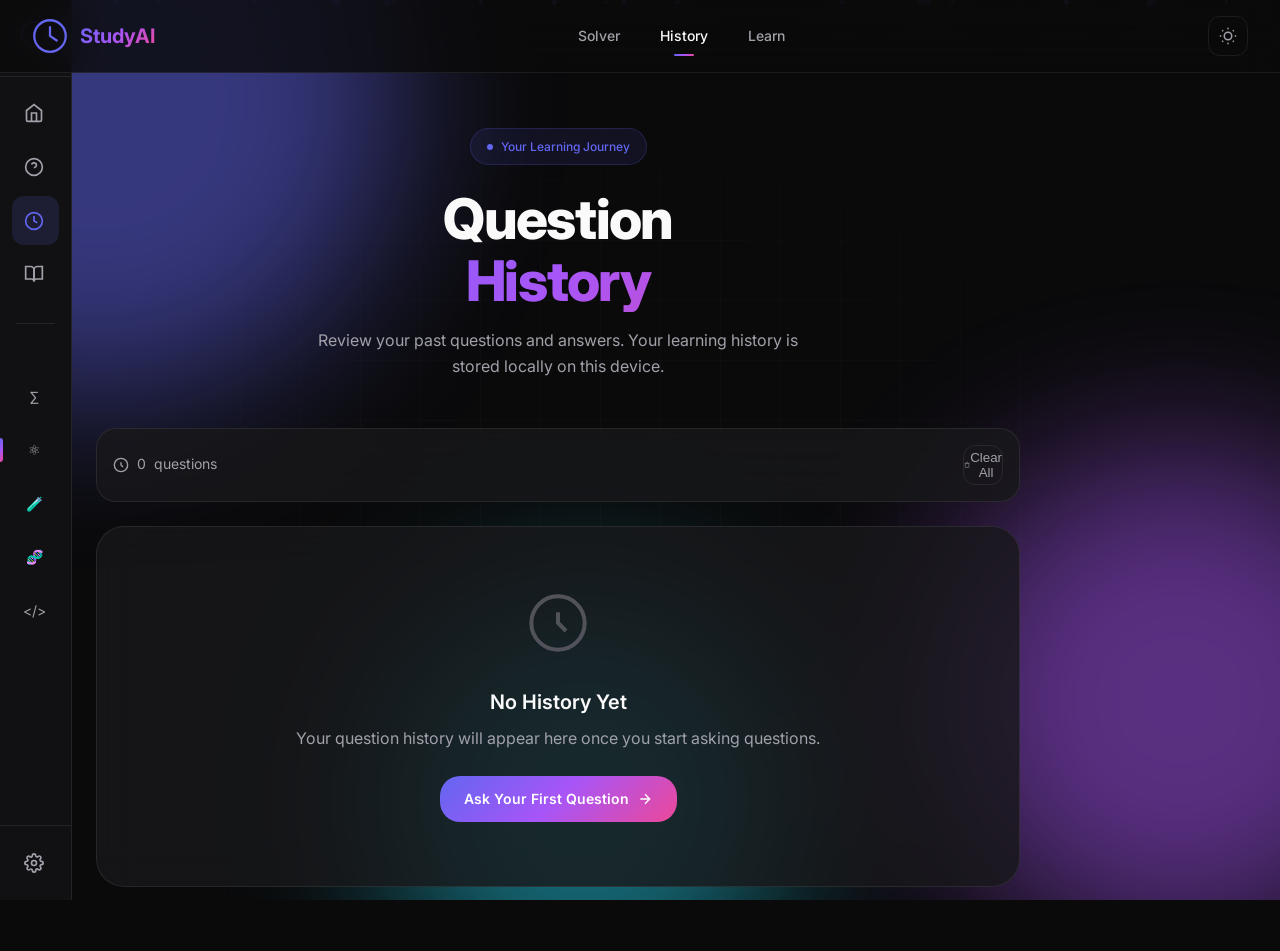
==== commit 82d3c35c: "feat(ui): add left sidebar dashboard with hover-expand - Sidebar with icons for Home, Ask Question, " ====
--- a/history.html
+++ b/history.html
@@ -21,6 +21,93 @@
   <!-- Floating Particles -->
   <div class="particles" id="particles"></div>
 
+  <!-- Left Sidebar Dashboard -->
+  <aside class="sidebar" id="sidebar">
+    <div class="sidebar-header">
+      <div class="sidebar-logo">
+        <svg viewBox="0 0 32 32" fill="none" width="28" height="28">
+          <circle cx="16" cy="16" r="14" stroke="url(#sidebarLogoGrad)" stroke-width="2"/>
+          <path d="M16 8v8l6 4" stroke="url(#sidebarLogoGrad)" stroke-width="2" stroke-linecap="round"/>
+          <defs>
+            <linearGradient id="sidebarLogoGrad" x1="0" y1="0" x2="32" y2="32">
+              <stop offset="0%" stop-color="#6366f1"/>
+              <stop offset="100%" stop-color="#a855f7"/>
+            </linearGradient>
+          </defs>
+        </svg>
+      </div>
+      <span class="sidebar-title">StudyAI</span>
+    </div>
+
+    <nav class="sidebar-nav">
+      <a href="index.html" class="sidebar-link">
+        <svg viewBox="0 0 24 24" fill="none" stroke="currentColor" stroke-width="2">
+          <path d="M3 9l9-7 9 7v11a2 2 0 01-2 2H5a2 2 0 01-2-2z"/>
+          <polyline points="9 22 9 12 15 12 15 22"/>
+        </svg>
+        <span>Home</span>
+      </a>
+      <a href="index.html" class="sidebar-link">
+        <svg viewBox="0 0 24 24" fill="none" stroke="currentColor" stroke-width="2">
+          <circle cx="12" cy="12" r="10"/>
+          <path d="M9.09 9a3 3 0 015.83 1c0 2-3 3-3 3"/>
+          <line x1="12" y1="17" x2="12.01" y2="17"/>
+        </svg>
+        <span>Ask Question</span>
+      </a>
+      <a href="history.html" class="sidebar-link active">
+        <svg viewBox="0 0 24 24" fill="none" stroke="currentColor" stroke-width="2">
+          <circle cx="12" cy="12" r="10"/>
+          <polyline points="12 6 12 12 16 14"/>
+        </svg>
+        <span>History</span>
+      </a>
+      <a href="learn.html" class="sidebar-link">
+        <svg viewBox="0 0 24 24" fill="none" stroke="currentColor" stroke-width="2">
+          <path d="M2 3h6a4 4 0 014 4v14a3 3 0 00-3-3H2z"/>
+          <path d="M22 3h-6a4 4 0 00-4 4v14a3 3 0 013-3h7z"/>
+        </svg>
+        <span>Learn</span>
+      </a>
+    </nav>
+
+    <div class="sidebar-divider"></div>
+
+    <div class="sidebar-section">
+      <span class="sidebar-section-title">Subjects</span>
+      <a href="index.html" class="sidebar-link" data-subject="Mathematics">
+        <span class="subject-icon">∑</span>
+        <span>Mathematics</span>
+      </a>
+      <a href="index.html" class="sidebar-link" data-subject="Physics">
+        <span class="subject-icon">⚛</span>
+        <span>Physics</span>
+      </a>
+      <a href="index.html" class="sidebar-link" data-subject="Chemistry">
+        <span class="subject-icon">🧪</span>
+        <span>Chemistry</span>
+      </a>
+      <a href="index.html" class="sidebar-link" data-subject="Biology">
+        <span class="subject-icon">🧬</span>
+        <span>Biology</span>
+      </a>
+      <a href="index.html" class="sidebar-link" data-subject="Computer Science">
+        <span class="subject-icon">&lt;/&gt;</span>
+        <span>Computer Science</span>
+      </a>
+    </div>
+
+    <div class="sidebar-footer">
+      <a href="#" class="sidebar-link" id="sidebarSettings">
+        <svg viewBox="0 0 24 24" fill="none" stroke="currentColor" stroke-width="2">
+          <circle cx="12" cy="12" r="3"/>
+          <path d="M19.4 15a1.65 1.65 0 00.33 1.82l.06.06a2 2 0 010 2.83 2 2 0 01-2.83 0l-.06-.06a1.65 1.65 0 00-1.82-.33 1.65 1.65 0 00-1 1.51V21a2 2 0 01-2 2 2 2 0 01-2-2v-.09A1.65 1.65 0 009 19.4a1.65 1.65 0 00-1.82.33l-.06.06a2 2 0 01-2.83 0 2 2 0 010-2.83l.06-.06a1.65 1.65 0 00.33-1.82 1.65 1.65 0 00-1.51-1H3a2 2 0 01-2-2 2 2 0 012-2h.09A1.65 1.65 0 004.6 9a1.65 1.65 0 00-.33-1.82l-.06-.06a2 2 0 010-2.83 2 2 0 012.83 0l.06.06a1.65 1.65 0 001.82.33H9a1.65 1.65 0 001-1.51V3a2 2 0 012-2 2 2 0 012 2v.09a1.65 1.65 0 001 1.51 1.65 1.65 0 001.82-.33l.06-.06a2 2 0 012.83 0 2 2 0 010 2.83l-.06.06a1.65 1.65 0 00-.33 1.82V9a1.65 1.65 0 001.51 1H21a2 2 0 012 2 2 2 0 01-2 2h-.09a1.65 1.65 0 00-1.51 1z"/>
+        </svg>
+        <span>Settings</span>
+      </a>
+    </div>
+  </aside>
+
   <!-- Navigation -->
   <nav class="nav">
     <div class="nav-brand">
@@ -85,7 +172,7 @@
   </nav>
 
   <!-- Main Content -->
-  <main class="main">
+  <main class="main has-sidebar">
     <section class="page-header">
       <div class="hero-badge">
         <span class="badge-dot"></span>
--- a/style.css
+++ b/style.css
@@ -509,11 +509,185 @@
   transition: background-color 0.5s ease, color 0.5s ease;
 }
 
+/* ===== Left Sidebar ===== */
+.sidebar {
+  position: fixed;
+  top: 0;
+  left: 0;
+  width: 72px;
+  height: 100vh;
+  background: var(--bg-secondary);
+  border-right: 1px solid var(--border-color);
+  display: flex;
+  flex-direction: column;
+  z-index: 90;
+  transition: width 0.3s cubic-bezier(0.4, 0, 0.2, 1);
+  overflow: hidden;
+}
+
+.sidebar:hover {
+  width: 240px;
+}
+
+.sidebar-header {
+  display: flex;
+  align-items: center;
+  gap: 0.75rem;
+  padding: 1.25rem;
+  border-bottom: 1px solid var(--border-color);
+  min-height: 72px;
+}
+
+.sidebar-logo {
+  flex-shrink: 0;
+  animation: pulse-glow 3s infinite ease-in-out;
+}
+
+.sidebar-title {
+  font-size: 1.125rem;
+  font-weight: 700;
+  background: var(--gradient-primary);
+  -webkit-background-clip: text;
+  -webkit-text-fill-color: transparent;
+  background-clip: text;
+  white-space: nowrap;
+  opacity: 0;
+  transition: opacity 0.2s ease 0.1s;
+}
+
+.sidebar:hover .sidebar-title {
+  opacity: 1;
+}
+
+.sidebar-nav {
+  display: flex;
+  flex-direction: column;
+  padding: 0.75rem;
+  gap: 0.25rem;
+}
+
+.sidebar-link {
+  display: flex;
+  align-items: center;
+  gap: 0.75rem;
+  padding: 0.75rem;
+  border-radius: var(--radius-md);
+  color: var(--text-secondary);
+  text-decoration: none;
+  transition: all var(--transition-base);
+  white-space: nowrap;
+}
+
+.sidebar-link svg {
+  width: 20px;
+  height: 20px;
+  flex-shrink: 0;
+}
+
+.sidebar-link span:not(.subject-icon) {
+  opacity: 0;
+  transition: opacity 0.2s ease 0.1s;
+}
+
+.sidebar:hover .sidebar-link span {
+  opacity: 1;
+}
+
+.sidebar-link:hover {
+  background: rgba(255, 255, 255, 0.05);
+  color: var(--text-primary);
+}
+
+.sidebar-link.active {
+  background: rgba(99, 102, 241, 0.15);
+  color: var(--accent-primary);
+}
+
+.sidebar-link.active::before {
+  content: '';
+  position: absolute;
+  left: 0;
+  top: 50%;
+  transform: translateY(-50%);
+  width: 3px;
+  height: 24px;
+  background: var(--gradient-primary);
+  border-radius: 0 3px 3px 0;
+}
+
+.sidebar-divider {
+  height: 1px;
+  background: var(--border-color);
+  margin: 0.75rem 1rem;
+}
+
+.sidebar-section {
+  display: flex;
+  flex-direction: column;
+  padding: 0 0.75rem;
+  gap: 0.25rem;
+  flex: 1;
+  overflow-y: auto;
+}
+
+.sidebar-section-title {
+  font-size: 0.625rem;
+  font-weight: 600;
+  text-transform: uppercase;
+  letter-spacing: 0.1em;
+  color: var(--text-muted);
+  padding: 0.5rem 0.75rem;
+  opacity: 0;
+  transition: opacity 0.2s ease 0.1s;
+}
+
+.sidebar:hover .sidebar-section-title {
+  opacity: 1;
+}
+
+.subject-icon {
+  width: 20px;
+  height: 20px;
+  display: flex;
+  align-items: center;
+  justify-content: center;
+  font-size: 0.875rem;
+  flex-shrink: 0;
+}
+
+.sidebar-footer {
+  padding: 0.75rem;
+  border-top: 1px solid var(--border-color);
+  margin-top: auto;
+}
+
 /* ===== Main Content ===== */
 .main {
   max-width: 900px;
   margin: 0 auto;
   padding: 8rem 1.5rem 4rem;
+}
+
+.main.has-sidebar {
+  margin-left: 72px;
+  max-width: calc(900px + 72px);
+  transition: margin-left 0.3s ease;
+}
+
+@media (max-width: 768px) {
+  .sidebar {
+    transform: translateX(-100%);
+  }
+  
+  .sidebar:hover {
+    transform: translateX(0);
+    width: 240px;
+  }
+  
+  .main.has-sidebar {
+    margin-left: 0;
+    max-width: 100%;
+  }
 }
 
 /* ===== Hero Section ===== */
